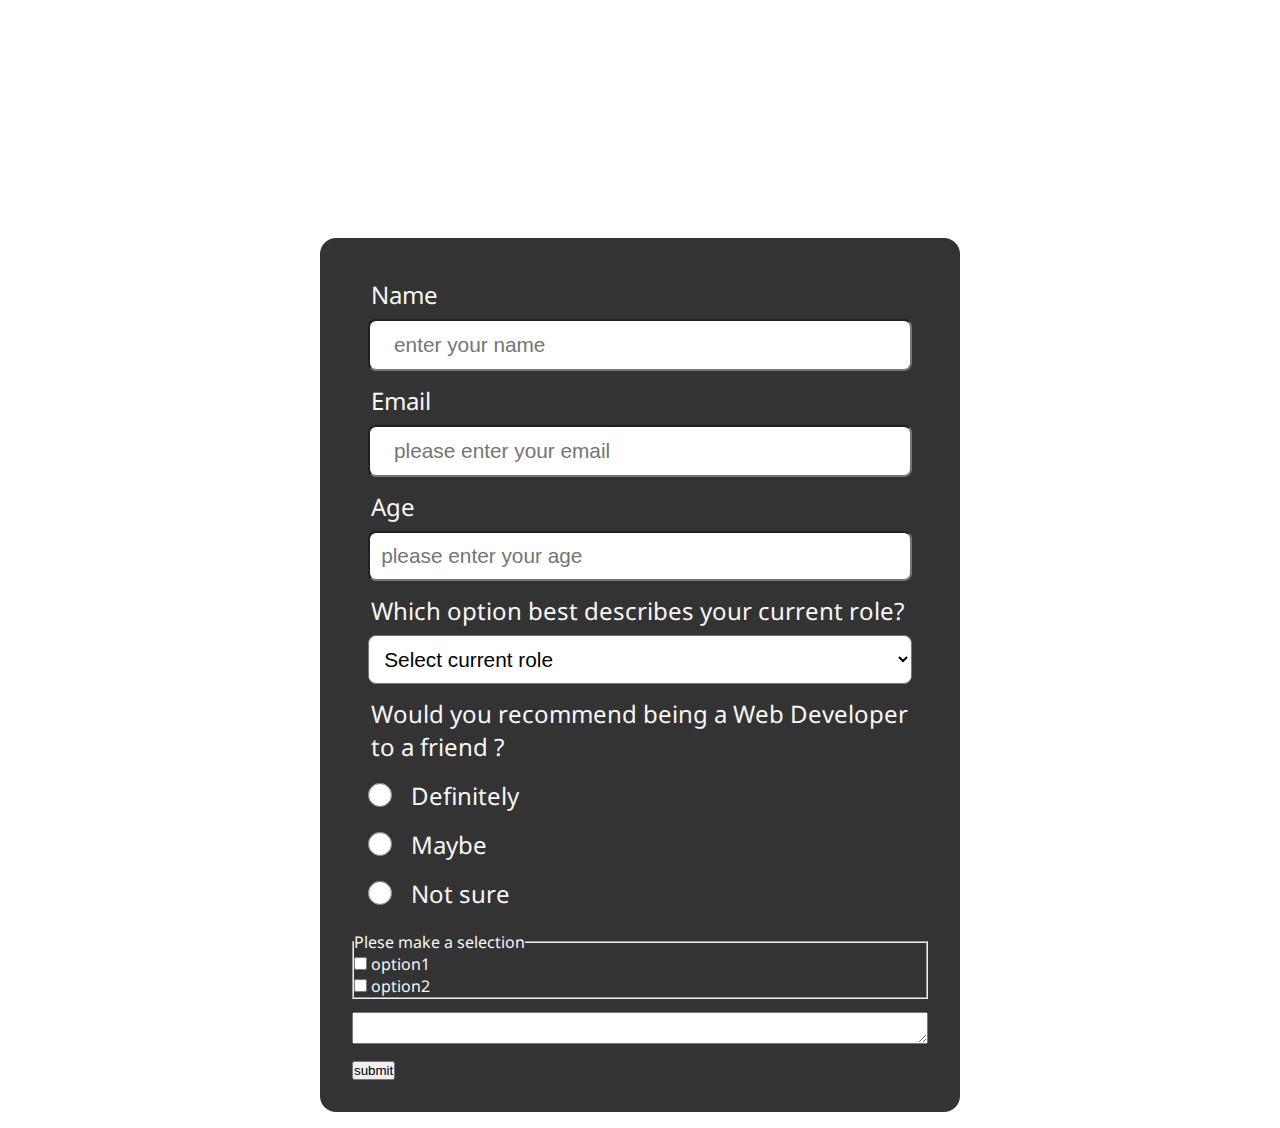
==== survey-form/index.html @ 83410d52 "add survey form project" ====
<!DOCTYPE html>
<html lang="en">

<head>
    <meta charset="UTF-8">
    <meta name="viewport" content="width=device-width, initial-scale=1.0">
    <link rel="stylesheet" href="styles.css">
    <link rel="preconnect" href="https://fonts.googleapis.com">
    <link rel="preconnect" href="https://fonts.gstatic.com" crossorigin>
    <link href="https://fonts.googleapis.com/css2?family=Noto+Sans:ital,wght@0,300;0,400;0,500;1,300;1,400&display=swap"
        rel="stylesheet">
    <title>Web Developer Survey Form</title>
</head>

<body>
    <div class="container">
        <div class="survey">
            <div class="header">
                <h1 id="title" class="text-align">Web Developer Survey Form</h1>
                <p id="description" class="text-align">Thank you for taking the time to help us gether information</p>
            </div>
            <div class="card">
                <form id="survey-form">
                    <div>
                        <label class="d-block label-style" for="name" id="name-label">Name</label>
                        <input class="input-style text-input-p" id="name" type="text" placeholder="enter your name"
                            required />
                    </div>

                    <div class="margin-top">
                        <label class="d-block label-style" for="email" id="email-label">Email</label>
                        <input class="input-style text-input-p" id="email" type="email"
                            placeholder="please enter your email" required />
                    </div>

                    <div class="margin-top">
                        <label class="d-block label-style" for="number" id="number-label">Age</label>
                        <input class="input-style number-input-p" id="number" type="number" min="5" max="10"
                            placeholder="please enter your age" />
                    </div>

                    <div class="margin-top">
                        <label class="d-block label-style" for="dropdown">Which option best describes your current
                            role?</label>
                        <select class="input-style number-input-p" id="dropdown">
                            <option disabled selected value="">Select current role</option>
                            <option value="test2">test2</option>
                        </select>
                    </div>
                    <div class="margin-top">
                        <label for="recommendation" class="d-block label-style">Would you recommend being a Web
                            Developer to a friend ?</label>
                        <div class="radio-style">
                            <input type="radio" id="definately" value="1" name="recommendation" />
                            <label class="label-style" for="definately">Definitely</label>
                        </div>
                        <div class="radio-style">
                            <input type="radio" id="maybe" value="2" name="recommendation" />
                            <label class="label-style" for="maybe">Maybe</label>
                        </div>
                        <div class="radio-style">
                            <input type="radio" id="not-sure" value="3" name="recommendation" />
                            <label class="label-style" for="female">Not sure</label>
                        </div>
                    </div>

                    <fieldset class="margin-top">
                        <legend>Plese make a selection</legend>
                        <div>
                            <input type="checkbox" name="test1" value="option1" />
                            <label for="test1">option1</label>
                        </div>
                        <input type="checkbox" name="test2" value="option2" />
                        <label for="test2">option2</label>
                    </fieldset>

                    <div class="margin-top">
                        <textarea></textarea>
                    </div>
                    <button class="margin-top" type="submit" id="submit">submit</button>
                </form>
            </div>
        </div>
    </div>
</body>

</html>
---- survey-form/styles.css ----
* {
    padding: 0;
    margin: 0;
    box-sizing: border-box;
}

:root {
    --header: #fff;
    --survey: #f6f6f6;
    --survey-bg: rgba(0, 0, 0, 0.8);
}

.text-align {
    text-align: center;
}

.d-block {
    display: block;
}

body {
    font-family: 'Noto Sans', sans-serif;
    font-size: 16px;
}

.text-input-p {
    padding: 1.5rem;
}

.number-input-p {
    padding:0.7rem
}

.input-style {
    margin: 0 1rem;
    font-size:1.3rem ;
    background-color: #fff;
    border-radius: 0.5rem;
    width: calc(100% - 2rem);
}

.input-style:focus {
    outline:1px solid grey;
    box-shadow: 0 1px 1px rgba(229, 103, 23, 0.075) inset, 0 0 8px rgba(112, 112, 112, 0.6);
}

input[type="radio"] {
    margin-left:1rem ;
    width: 1.5rem;
    height: 1.5rem;
}


.label-style {
    margin: 0.5rem 1.2rem;
    font-size: 1.5rem;
    font-weight: 400;
}

#title {
    font-weight: 500;
    font-size: 3rem;
}

#description {
    font-size: 1.3rem;
    font-weight: 300;
    font-style: italic;
}

.header {
    margin-top: 4em;
    color: var(--header);
}

.container {
    height: 100%;
    display: flex;
    justify-content: top;
    flex-direction: column;
    align-items: center;
    background-image: url("https://shots.codepen.io/leen624/pen/mdLjbbz-512.jpg?version=1664907060");
    background-size: cover;
    background-position: center top;
}

.radio-style {
    display: flex;
    align-items: center;
}

.survey {
    width: 50%;
    color: var(--survey);
}

.margin-top {
    margin-top: 0.8rem;
}

textarea {
    width: 100%;
    max-width: 100%
}

.card {
    margin: 1em 0;
    padding: 2em;
    border-radius: 1em;
    background-color: var(--survey-bg);
}



#name {
    height: 30px;
}

#email {
    height: 30px;
}
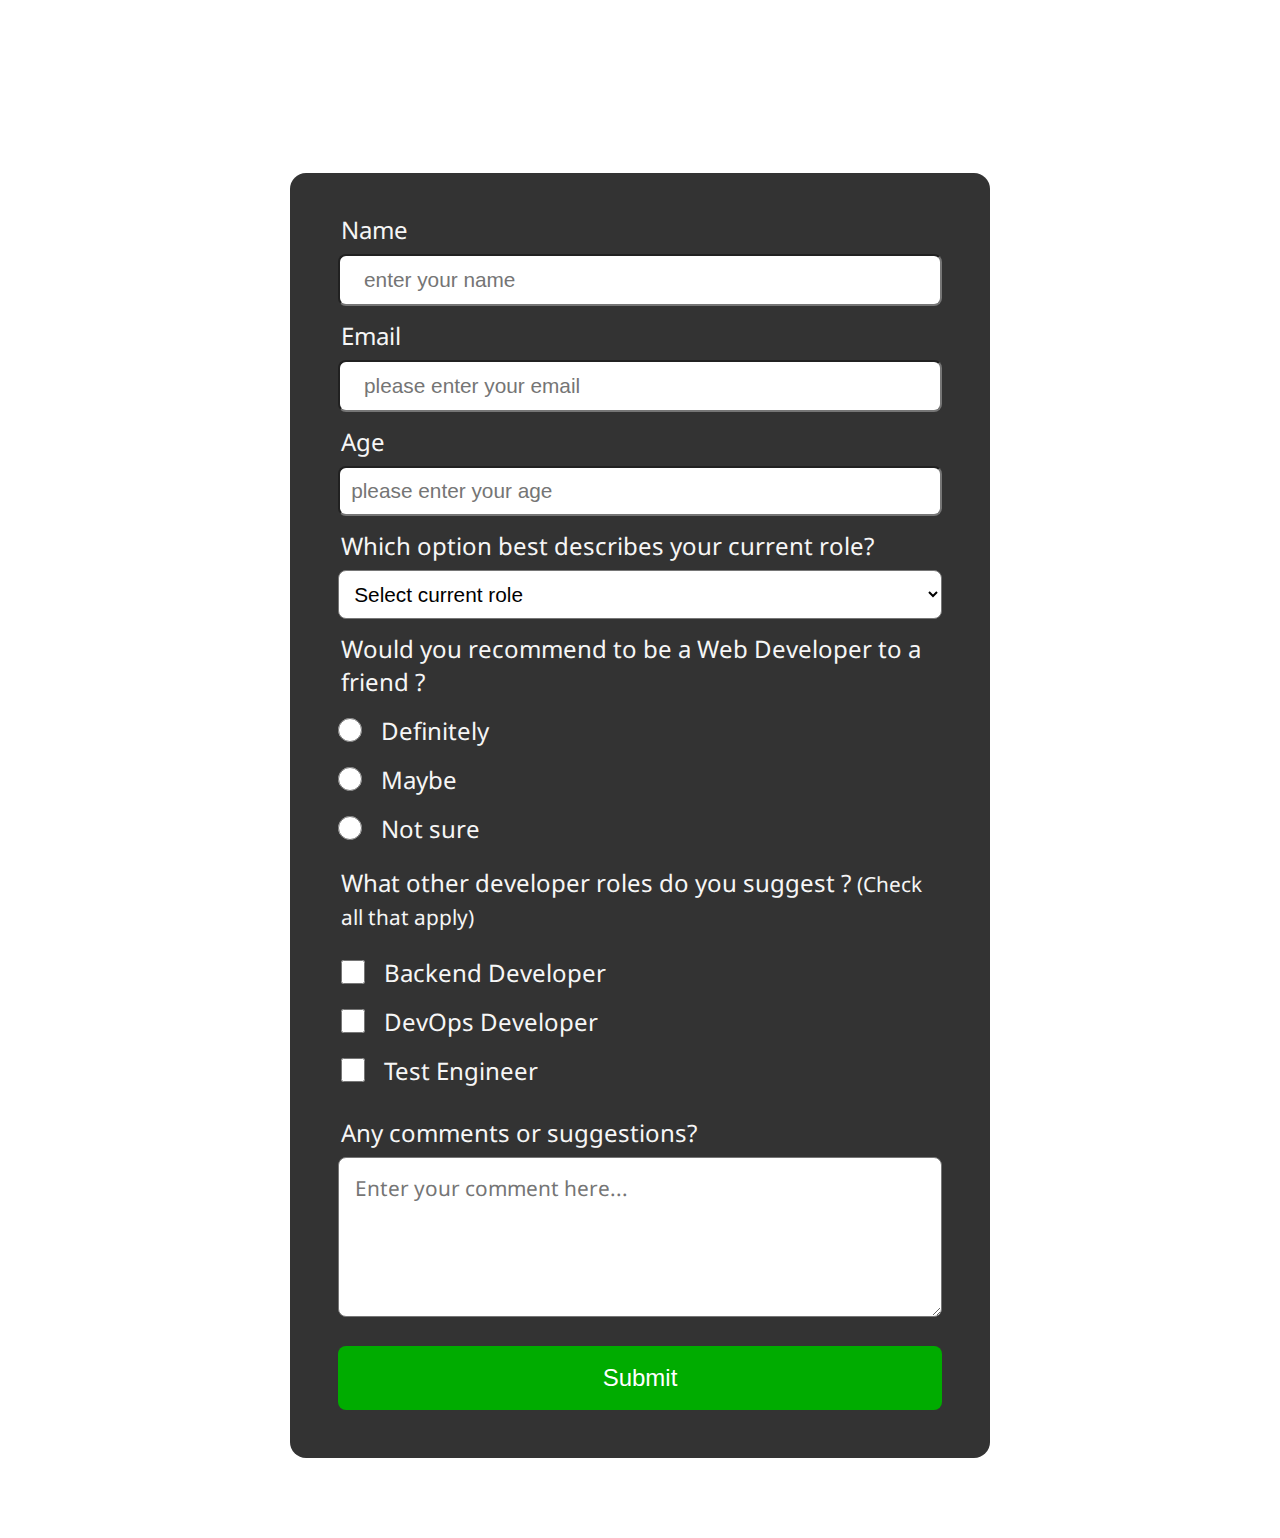
==== commit 215427bc: "update form styles and add new elements to form" ====
--- a/survey-form/index.html
+++ b/survey-form/index.html
@@ -48,7 +48,7 @@
                         </select>
                     </div>
                     <div class="margin-top">
-                        <label for="recommendation" class="d-block label-style">Would you recommend being a Web
+                        <label for="recommendation" class="d-block label-style">Would you recommend to be a Web
                             Developer to a friend ?</label>
                         <div class="radio-style">
                             <input type="radio" id="definately" value="1" name="recommendation" />
@@ -65,19 +65,29 @@
                     </div>
 
                     <fieldset class="margin-top">
-                        <legend>Plese make a selection</legend>
-                        <div>
-                            <input type="checkbox" name="test1" value="option1" />
-                            <label for="test1">option1</label>
+                        <legend class="label-style">What other developer roles do you suggest ? <span
+                                id="recommendation-info"> (Check all that apply)</span> </legend>
+                        <div class="label-style">
+                            <div class="radio-style">
+                                <input type="checkbox" name="backendDev" value="backend-dev" />
+                                <label class="label-style" for="backendDev">Backend Developer</label>
+                            </div>
+                            <div class="radio-style">
+                                <input type="checkbox" name="devOpsDev" value="devOpsDev" />
+                                <label class="label-style" for="devOpsDev">DevOps Developer</label>
+                            </div>
+                            <div class="radio-style">
+                                <input type="checkbox" name="TestEng" value="TestEng" />
+                                <label class="label-style" for="TestEng">Test Engineer</label>
+                            </div>
                         </div>
-                        <input type="checkbox" name="test2" value="option2" />
-                        <label for="test2">option2</label>
                     </fieldset>
 
                     <div class="margin-top">
-                        <textarea></textarea>
+                        <label class="label-style">Any comments or suggestions?</label>
+                        <textarea class="textarea-style" placeholder="Enter your comment here..."></textarea>
                     </div>
-                    <button class="margin-top" type="submit" id="submit">submit</button>
+                    <button class="margin-top btn-style" type="submit" id="submit">Submit</button>
                 </form>
             </div>
         </div>
--- a/survey-form/styles.css
+++ b/survey-form/styles.css
@@ -1,13 +1,26 @@
 * {
     padding: 0;
     margin: 0;
-    box-sizing: border-box;
+}
+
+*,
+*::before,
+*::after {
+  box-sizing: border-box;
 }
 
 :root {
     --header: #fff;
     --survey: #f6f6f6;
     --survey-bg: rgba(0, 0, 0, 0.8);
+    --color-green: rgb(0, 172, 0);
+}
+
+body{
+    height: 100%;
+    width: 100%;
+    font-family: 'Noto Sans', sans-serif;
+    font-size: 16px;
 }
 
 .text-align {
@@ -16,11 +29,6 @@
 
 .d-block {
     display: block;
-}
-
-body {
-    font-family: 'Noto Sans', sans-serif;
-    font-size: 16px;
 }
 
 .text-input-p {
@@ -42,6 +50,11 @@
 .input-style:focus {
     outline:1px solid grey;
     box-shadow: 0 1px 1px rgba(229, 103, 23, 0.075) inset, 0 0 8px rgba(112, 112, 112, 0.6);
+}
+
+input[type="checkbox"] {
+    width: 1.5rem;
+    height: 1.5rem;
 }
 
 input[type="radio"] {
@@ -68,16 +81,23 @@
     font-style: italic;
 }
 
+fieldset {
+    border: none;
+}
+
 .header {
+    width:700px;
     margin-top: 4em;
     color: var(--header);
 }
 
+
 .container {
+    width: inherit;
     height: 100%;
     display: flex;
-    justify-content: top;
-    flex-direction: column;
+    justify-content: center;
+    flex-direction: row;
     align-items: center;
     background-image: url("https://shots.codepen.io/leen624/pen/mdLjbbz-512.jpg?version=1664907060");
     background-size: cover;
@@ -90,7 +110,7 @@
 }
 
 .survey {
-    width: 50%;
+    margin-bottom: 4rem;
     color: var(--survey);
 }
 
@@ -98,19 +118,19 @@
     margin-top: 0.8rem;
 }
 
-textarea {
-    width: 100%;
-    max-width: 100%
-}
+
 
 .card {
+    width:700px;
     margin: 1em 0;
     padding: 2em;
     border-radius: 1em;
     background-color: var(--survey-bg);
 }
 
-
+#recommendation-info {
+    font-size: 1.3rem;
+}
 
 #name {
     height: 30px;
@@ -118,4 +138,34 @@
 
 #email {
     height: 30px;
-}+}
+
+.textarea-style {
+    border-radius: 0.5rem;
+    width: calc(100% - 2rem);
+    margin: 0.5rem 1rem;
+    padding: 1rem;
+    font-size:1.3rem ;
+    height: 10rem;
+    font-family: inherit;
+}
+
+.btn-style {
+    width: calc(100% - 2rem);
+    margin: 1rem;
+    background-color: var(--color-green);
+    height: 4rem;
+    font-size: 1.5rem;
+    color: #fff;
+    cursor:pointer;
+    border-radius: 0.5rem;
+    border: none;
+
+}
+
+@media (max-width:800px) {
+    .survey, .card, .header {
+        width:480px;
+    }
+}
+
